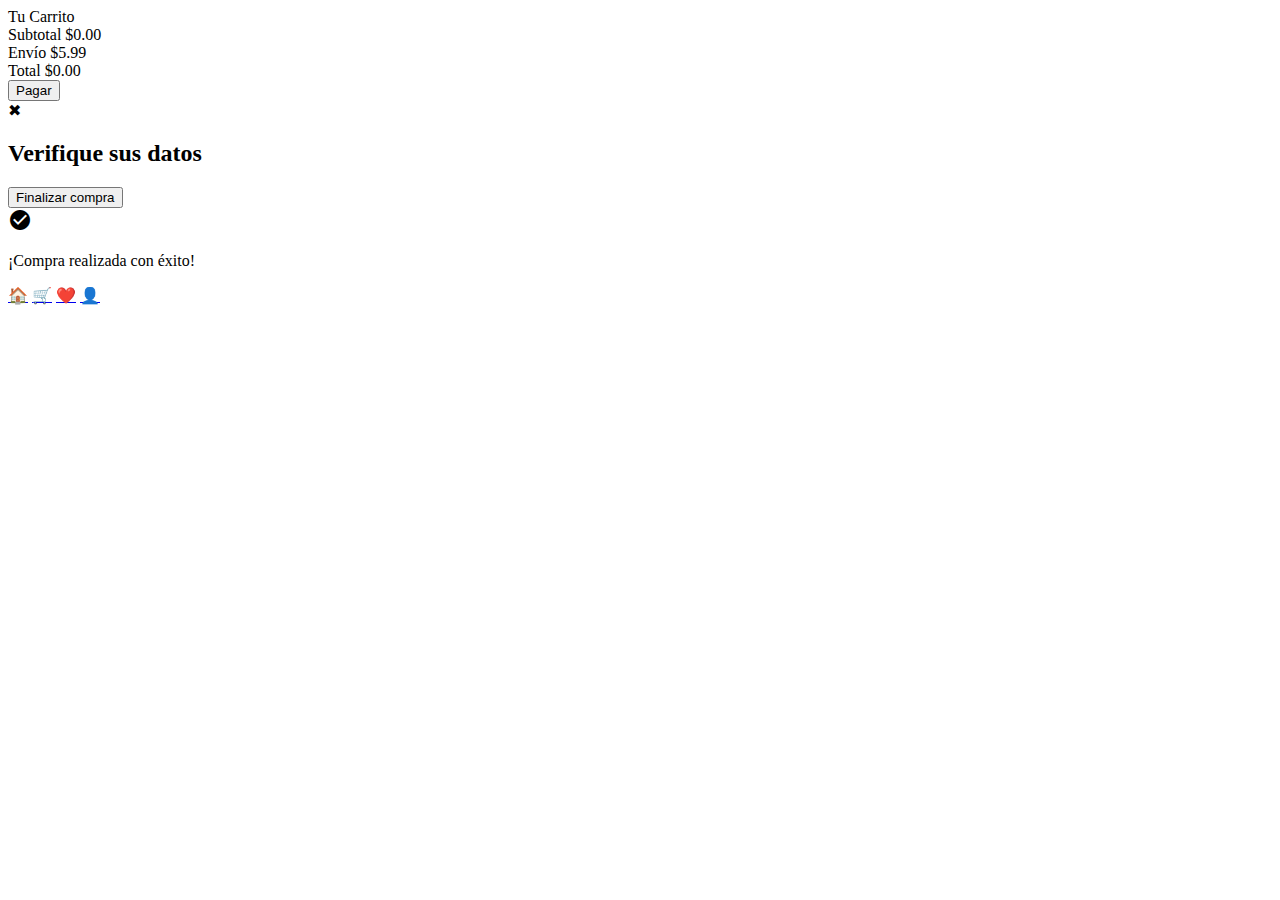
==== views/checkout.html @ 88f945ab "checkout carrito de compra" ====
<!DOCTYPE html>
<html lang="es">
<head>
  <meta charset="UTF-8">
  <meta name="viewport" content="width=device-width, initial-scale=1.0">
  <title>Carrito de Compras</title>
  <link rel="stylesheet" href="css/styles.css">
  <link rel="stylesheet" href="css/checkout.css">
  <link href="https://fonts.googleapis.com/icon?family=Material+Icons" rel="stylesheet">
</head>
<body>
  <div class="contenedor-padre">
    <div class="banner-superior">Tu Carrito</div>

    <div id="contenedor-carrito" class="productos">
      <!-- Los productos del carrito se cargarán aquí -->
    </div>

    <div class="resumen-compra">
      <div class="resumen-item">
        <span>Subtotal</span>
        <span id="subtotal">$0.00</span>
      </div>
      <div class="resumen-item">
        <span>Envío</span>
        <span id="envio">$5.99</span>
      </div>
      <div class="resumen-item total">
        <span>Total</span>
        <span id="total">$0.00</span>
      </div>
      <button class="btn-pagar" onclick="abrirVentanaCompra()">Pagar</button>
    </div>
  </div>

  <!-- Ventana de verificación -->
  <div id="ventana-compra">
    <div class="ventana-contenido">
      <span class="ventana-cerrar" onclick="cerrarVentanaCompra()">✖</span>
      <h2>Verifique sus datos</h2>
      <div id="datos-perfil"></div>
      <div id="resumen-ventana"></div>
      <button class="btn-finalizar">Finalizar compra</button>
    </div>
  </div>

  <!-- Mensaje de éxito -->
  <div id="mensaje-exito">
    <span class="material-icons">check_circle</span>
    <p>¡Compra realizada con éxito!</p>
  </div>

  <!-- Barra de navegación -->
  <div class="barra-superior">
    <a href="index.html">🏠</a>
    <a href="checkout.html">🛒</a>
    <a href="favoritos.html">❤️</a>
    <a href="perfil.html">👤</a>
  </div>

  <script src="js/checkout.js"></script>
</body>
</html>
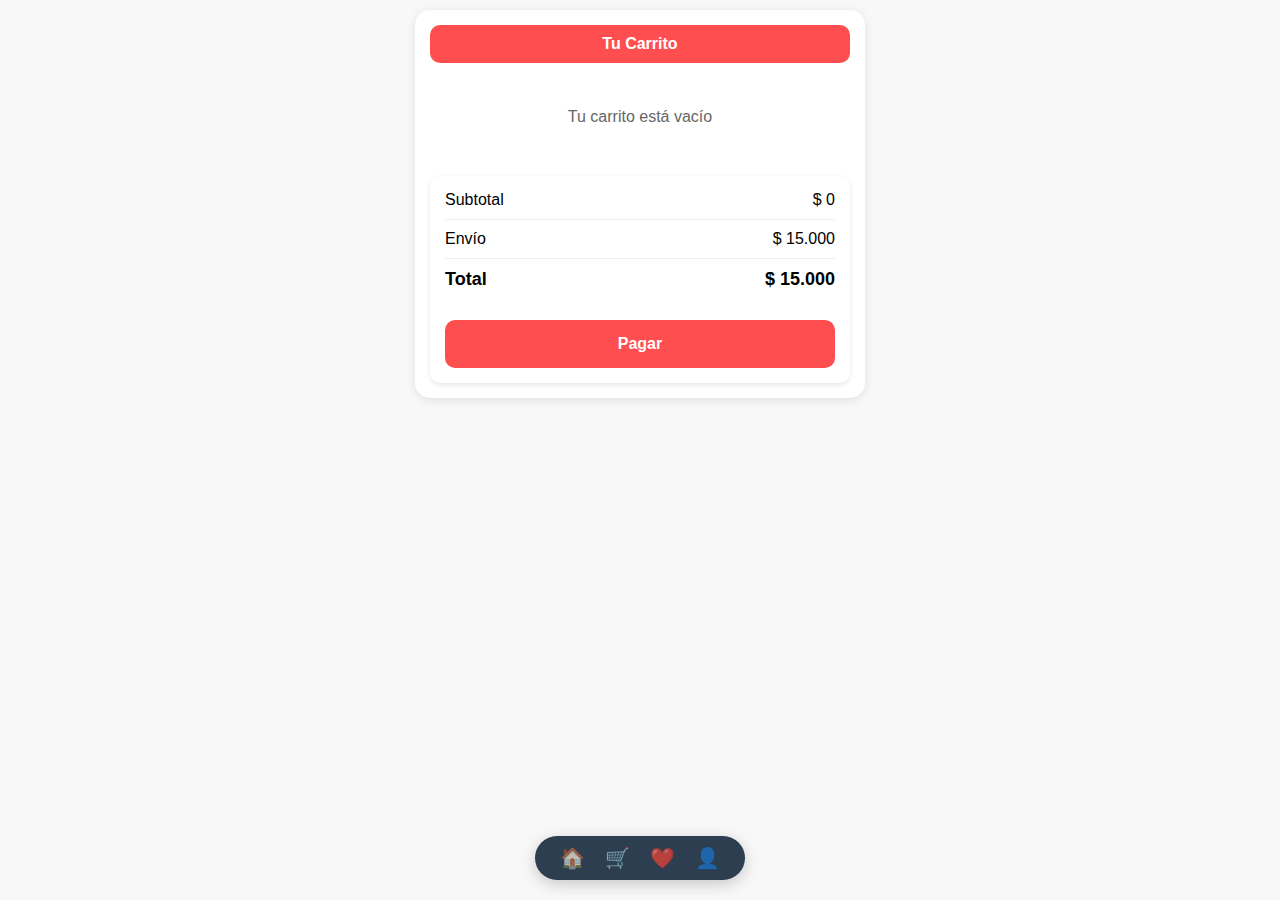
==== commit 149dba64: "feat(final): retoque y perccion de la pagina" ====
--- a/views/checkout.html
+++ b/views/checkout.html
@@ -4,39 +4,37 @@
   <meta charset="UTF-8">
   <meta name="viewport" content="width=device-width, initial-scale=1.0">
   <title>Carrito de Compras</title>
-  <link rel="stylesheet" href="css/styles.css">
-  <link rel="stylesheet" href="css/checkout.css">
+  <link rel="stylesheet" href="../css/style.css">
+  <link rel="stylesheet" href="../css/checkout.css">
   <link href="https://fonts.googleapis.com/icon?family=Material+Icons" rel="stylesheet">
 </head>
 <body>
   <div class="contenedor-padre">
     <div class="banner-superior">Tu Carrito</div>
 
-    <div id="contenedor-carrito" class="productos">
-      <!-- Los productos del carrito se cargarán aquí -->
+    <div id="contenedor-carrito">
     </div>
 
     <div class="resumen-compra">
       <div class="resumen-item">
         <span>Subtotal</span>
-        <span id="subtotal">$0.00</span>
+        <span id="subtotal">$0</span>
       </div>
       <div class="resumen-item">
         <span>Envío</span>
-        <span id="envio">$5.99</span>
+        <span id="envio">$15.000</span>
       </div>
       <div class="resumen-item total">
         <span>Total</span>
-        <span id="total">$0.00</span>
+        <span id="total">$0</span>
       </div>
-      <button class="btn-pagar" onclick="abrirVentanaCompra()">Pagar</button>
+      <button class="btn-pagar" id="btn-pagar">Pagar</button>
     </div>
   </div>
 
-  <!-- Ventana de verificación -->
-  <div id="ventana-compra">
-    <div class="ventana-contenido">
-      <span class="ventana-cerrar" onclick="cerrarVentanaCompra()">✖</span>
+  <div id="modal-pago">
+    <div class="modal-contenido">
+      <span class="modal-cerrar">✖</span>
       <h2>Verifique sus datos</h2>
       <div id="datos-perfil"></div>
       <div id="resumen-ventana"></div>
@@ -44,20 +42,18 @@
     </div>
   </div>
 
-  <!-- Mensaje de éxito -->
   <div id="mensaje-exito">
     <span class="material-icons">check_circle</span>
     <p>¡Compra realizada con éxito!</p>
   </div>
 
-  <!-- Barra de navegación -->
   <div class="barra-superior">
-    <a href="index.html">🏠</a>
-    <a href="checkout.html">🛒</a>
+    <a href="../index.html">🏠</a>
+    <a href="checkout.html" class="active">🛒</a>
     <a href="favoritos.html">❤️</a>
     <a href="perfil.html">👤</a>
   </div>
 
-  <script src="js/checkout.js"></script>
+  <script src="../js/checkout.js"></script>
 </body>
-</html>+</html>
--- a/css/style.css
+++ b/css/style.css
@@ -0,0 +1,299 @@
+* {
+  margin: 0;
+  padding: 0;
+  box-sizing: border-box;
+  font-family: "Segoe UI", Tahoma, Geneva, Verdana, sans-serif;
+}
+
+:root {
+  --primary: #ff4e50;
+  --secondary: #fc913a;
+  --dark: #2c3e50;
+  --light: #f9f7f7;
+  --success: #2ecc71;
+  --shadow: 0 2px 10px rgba(0, 0, 0, 0.1);
+}
+
+body {
+  background-color: #f8f8f8;
+  padding: 10px;
+}
+
+.contenedor-padre {
+  max-width: 450px;
+  margin: 0 auto;
+  background: white;
+  border-radius: 15px;
+  padding: 15px;
+  box-shadow: var(--shadow);
+  margin-bottom: 80px;
+}
+
+.encabezado {
+  margin-bottom: 15px;
+}
+
+.encabezado p {
+  color: #666;
+  font-size: 14px;
+}
+
+.usuario {
+  display: flex;
+  justify-content: space-between;
+  align-items: center;
+  margin: 10px 0;
+}
+
+.usuario h2 {
+  font-size: 18px;
+  color: var(--dark);
+}
+
+.usuario img {
+  width: 40px;
+  height: 40px;
+  border-radius: 50%;
+  object-fit: cover;
+  border: 2px solid var(--primary);
+}
+
+.busqueda {
+  display: flex;
+  margin-top: 10px;
+}
+
+.busqueda input {
+  flex: 1;
+  padding: 10px 15px;
+  border: 1px solid #ddd;
+  border-radius: 20px 0 0 20px;
+  outline: none;
+  font-size: 14px;
+}
+
+.busqueda button {
+  padding: 0 15px;
+  background: var(--primary);
+  color: white;
+  border: none;
+  border-radius: 0 20px 20px 0;
+  cursor: pointer;
+  display: flex;
+  align-items: center;
+}
+
+.filtros {
+  display: flex;
+  gap: 8px;
+  overflow-x: auto;
+  padding: 10px 0;
+  margin-bottom: 15px;
+  scrollbar-width: none;
+}
+
+.filtros::-webkit-scrollbar {
+  display: none;
+}
+
+.filtros button {
+  padding: 8px 15px;
+  border: none;
+  background: #eee;
+  border-radius: 20px;
+  white-space: nowrap;
+  cursor: pointer;
+  font-size: 14px;
+  transition: all 0.3s;
+}
+
+.filtros .activo {
+  background: var(--dark);
+  color: white;
+}
+
+.productos {
+  display: grid;
+  grid-template-columns: 1fr 1fr;
+  gap: 15px;
+}
+
+.producto {
+  background: white;
+  border-radius: 10px;
+  overflow: hidden;
+  box-shadow: var(--shadow);
+  position: relative;
+  transition: transform 0.3s;
+}
+
+.producto:hover {
+  transform: translateY(-5px);
+}
+
+.producto img {
+  width: 100%;
+  height: 150px;
+  object-fit: cover;
+}
+
+.producto .info {
+  padding: 10px;
+}
+
+.producto h3 {
+  font-size: 14px;
+  margin-bottom: 5px;
+  color: var(--dark);
+  white-space: nowrap;
+  overflow: hidden;
+  text-overflow: ellipsis;
+}
+
+.producto p {
+  font-size: 12px;
+  color: #666;
+  text-transform: capitalize;
+}
+
+.precio-rating {
+  display: flex;
+  justify-content: space-between;
+  align-items: center;
+  margin-top: 5px;
+}
+
+.precio-rating span:first-child {
+  font-weight: bold;
+  color: var(--primary);
+}
+
+.precio-rating span:last-child {
+  font-size: 12px;
+  color: #f1c40f;
+}
+
+.icono-corazon {
+  position: absolute;
+  top: 10px;
+  right: 10px;
+  background: white;
+  width: 25px;
+  height: 25px;
+  border-radius: 50%;
+  display: flex;
+  align-items: center;
+  justify-content: center;
+  cursor: pointer;
+  box-shadow: var(--shadow);
+}
+
+.barra-superior {
+  position: fixed;
+  bottom: 20px;
+  left: 50%;
+  transform: translateX(-50%);
+  background: var(--dark);
+  padding: 10px 25px;
+  border-radius: 30px;
+  display: flex;
+  gap: 20px;
+  box-shadow: 0 4px 15px rgba(0, 0, 0, 0.2);
+  z-index: 100;
+}
+
+.barra-superior a {
+  color: white;
+  text-decoration: none;
+  font-size: 20px;
+  opacity: 0.7;
+  transition: opacity 0.3s;
+}
+
+.barra-superior a.active,
+.barra-superior a:hover {
+  opacity: 1;
+}
+
+.banner-superior {
+  background: var(--primary);
+  color: white;
+  padding: 10px 15px;
+  border-radius: 10px;
+  margin-bottom: 15px;
+  font-weight: bold;
+  text-align: center;
+}
+
+.favoritos-vacio,
+.carrito-vacio,
+.sin-productos {
+  text-align: center;
+  padding: 30px 0;
+  color: #666;
+}
+
+.favoritos-vacio a,
+.carrito-vacio a {
+  display: inline-block;
+  margin-top: 10px;
+  color: var(--primary);
+  text-decoration: none;
+}
+
+.formulario-perfil {
+  display: flex;
+  flex-direction: column;
+  gap: 15px;
+}
+
+.formulario-perfil label {
+  font-weight: bold;
+  color: var(--dark);
+}
+
+.formulario-perfil input {
+  padding: 10px;
+  border: 1px solid #ddd;
+  border-radius: 8px;
+  font-size: 14px;
+}
+
+.foto-perfil {
+  display: flex;
+  flex-direction: column;
+  align-items: center;
+  gap: 10px;
+  margin-bottom: 10px;
+}
+
+.foto-perfil img {
+  width: 100px;
+  height: 100px;
+  border-radius: 50%;
+  object-fit: cover;
+  border: 3px solid var(--primary);
+}
+
+#guardar-perfil {
+  background: var(--primary);
+  color: white;
+  border: none;
+  padding: 12px;
+  border-radius: 8px;
+  font-weight: bold;
+  cursor: pointer;
+  margin-top: 10px;
+}
+
+#guardar-perfil:hover {
+  background: #e04649;
+}
+
+.color-muestra {
+  display: inline-block;
+  width: 15px;
+  height: 15px;
+  border-radius: 50%;
+  vertical-align: middle;
+}
--- a/css/checkout.css
+++ b/css/checkout.css
@@ -0,0 +1,203 @@
+#contenedor-carrito {
+  display: flex;
+  flex-direction: column;
+  gap: 15px;
+  margin-bottom: 20px;
+}
+
+.producto-carrito {
+  display: flex;
+  background: white;
+  border-radius: 10px;
+  padding: 10px;
+  box-shadow: 0 2px 5px rgba(0, 0, 0, 0.1);
+  align-items: center;
+}
+
+.producto-carrito img {
+  width: 80px;
+  height: 80px;
+  object-fit: cover;
+  border-radius: 8px;
+  margin-right: 15px;
+}
+
+.info-carrito {
+  flex: 1;
+}
+
+.info-carrito h3 {
+  font-size: 16px;
+  margin-bottom: 5px;
+  color: var(--dark);
+}
+
+.info-carrito p {
+  font-size: 14px;
+  color: #666;
+  margin-bottom: 5px;
+}
+
+.controles-carrito {
+  display: flex;
+  align-items: center;
+  gap: 10px;
+}
+
+.controles-carrito button {
+  width: 25px;
+  height: 25px;
+  border-radius: 50%;
+  border: none;
+  background: #eee;
+  display: flex;
+  align-items: center;
+  justify-content: center;
+  cursor: pointer;
+}
+
+.eliminar-producto {
+  margin-left: 10px;
+  color: #ff6b6b;
+  cursor: pointer;
+  background: transparent !important;
+  width: auto !important;
+  height: auto !important;
+  border-radius: 0 !important;
+}
+
+.resumen-compra {
+  background: white;
+  border-radius: 10px;
+  padding: 15px;
+  box-shadow: 0 2px 5px rgba(0, 0, 0, 0.1);
+  margin-top: 20px;
+}
+
+.resumen-item {
+  display: flex;
+  justify-content: space-between;
+  margin-bottom: 10px;
+  padding-bottom: 10px;
+  border-bottom: 1px solid #eee;
+}
+
+.resumen-item.total {
+  font-weight: bold;
+  font-size: 18px;
+  border-bottom: none;
+  margin-bottom: 20px;
+}
+
+.btn-pagar {
+  width: 100%;
+  padding: 15px;
+  background: var(--primary);
+  color: white;
+  border: none;
+  border-radius: 10px;
+  font-size: 16px;
+  font-weight: bold;
+  cursor: pointer;
+  transition: all 0.3s;
+}
+
+.btn-pagar:hover {
+  background: #e04649;
+}
+
+#modal-pago {
+  position: fixed;
+  top: 0;
+  left: 0;
+  width: 100%;
+  height: 100%;
+  background: rgba(0, 0, 0, 0.5);
+  display: none;
+  align-items: center;
+  justify-content: center;
+  z-index: 1000;
+}
+
+.modal-contenido {
+  background: white;
+  border-radius: 15px;
+  width: 90%;
+  max-width: 400px;
+  padding: 20px;
+  position: relative;
+}
+
+.modal-cerrar {
+  position: absolute;
+  top: 15px;
+  right: 15px;
+  font-size: 20px;
+  cursor: pointer;
+  color: #666;
+}
+
+.modal-contenido h2 {
+  margin-bottom: 15px;
+  color: var(--dark);
+}
+
+#datos-perfil p {
+  margin-bottom: 10px;
+  color: #666;
+}
+
+#datos-perfil strong {
+  color: var(--dark);
+}
+
+#resumen-ventana {
+  margin: 20px 0;
+  padding: 15px;
+  background: #f8f8f8;
+  border-radius: 10px;
+}
+
+.btn-finalizar {
+  width: 100%;
+  padding: 15px;
+  background: var(--success);
+  color: white;
+  border: none;
+  border-radius: 10px;
+  font-size: 16px;
+  font-weight: bold;
+  cursor: pointer;
+  transition: all 0.3s;
+}
+
+.btn-finalizar:hover {
+  background: #27ae60;
+}
+
+#mensaje-exito {
+  position: fixed;
+  top: 50%;
+  left: 50%;
+  transform: translate(-50%, -50%);
+  background: white;
+  padding: 20px 30px;
+  border-radius: 10px;
+  box-shadow: 0 4px 20px rgba(0, 0, 0, 0.2);
+  display: none;
+  flex-direction: column;
+  align-items: center;
+  z-index: 2000;
+}
+
+#mensaje-exito .material-icons {
+  font-size: 50px;
+  color: var(--success);
+  margin-bottom: 10px;
+}
+
+#mensaje-exito p {
+  font-size: 18px;
+  font-weight: bold;
+  color: var(--dark);
+}
